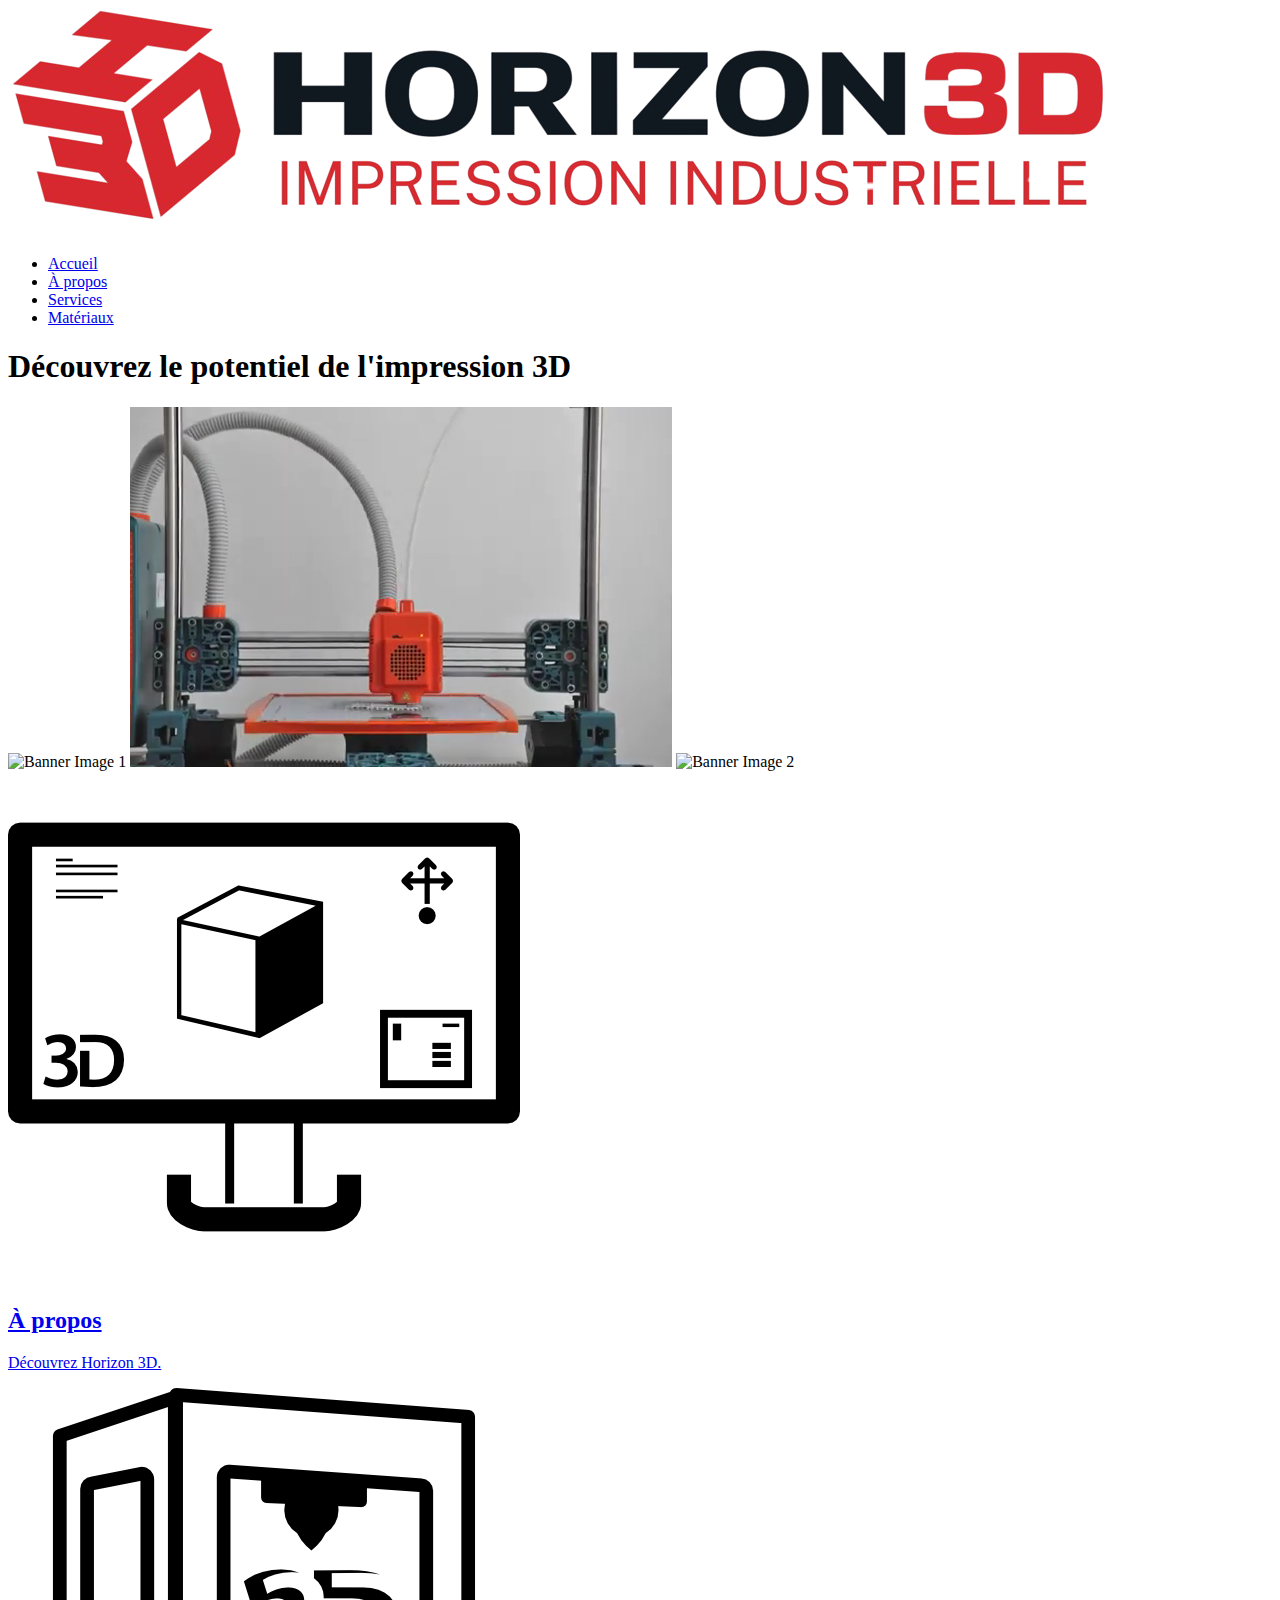
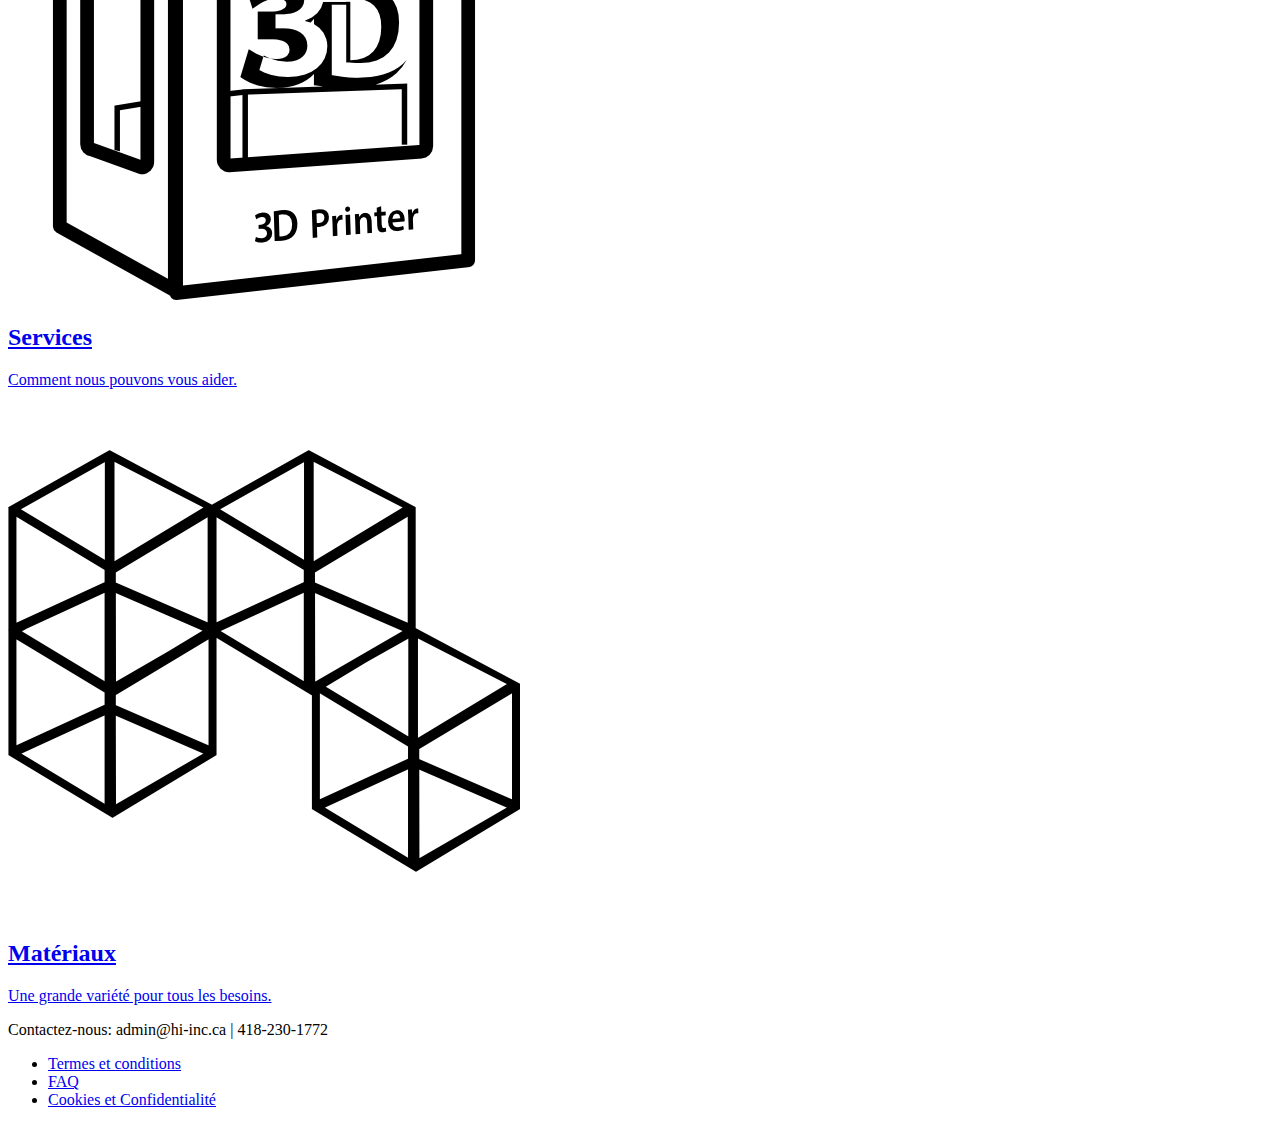
==== index.html @ fd17dc6c "Add files via upload" ====
<!DOCTYPE html>
<html lang="en">
<head>
    <meta charset="UTF-8">
    <meta name="viewport" content="width=device-width, initial-scale=1.0">
    <title>Horizon 3D</title>
    <link rel="stylesheet" href="styles.css">
</head>
<body class="fade-in">

    <header>
        <div class="logo">
            <a href="index.html"><img src="logo.png" alt="Horizon 3D"></a>
        </div>
        <nav>
            <ul>
                <li><a href="index.html">Accueil</a></li>
                <li><a href="about.html">À propos</a></li>
                <li><a href="services.html">Services</a></li>
                <li><a href="materials.html">Matériaux</a></li>
            </ul>
        </nav>
    </header>
    <main>
        <section class="homepage-title">
            <h1>Découvrez le potentiel de l'impression 3D</h1>
        </section>

        <section class="banner-section">
            <div class="banner-image">
                <img src="images/banner1.jpg" alt="Banner Image 1">
                <video src="about.mp4" autoplay loop muted></video>
                <img src="images/banner2.jpeg" alt="Banner Image 2">
            </div>
        </section>

        <div class="sections">
            <a href="about.html" class="sections">
                <div class="sections-content">
                    <img src=about-icon.png alt="About Icon">
                    <h2>À propos</h2>
                    <p>Découvrez Horizon 3D.</p>
                </div>
            </a>
            <a href="services.html" class="sections">
                <div class="sections-content">
                    <img src=services-icon.png alt="Services Icon">
                    <h2>Services</h2>
                    <p>Comment nous pouvons vous aider.</p>
                </div>
            </a>
            <a href="materials.html" class="sections">
                <div class="sections-content">
                    <img src=materials-icon.png alt="Materials Icon">
                    <h2>Matériaux</h2>
                    <p>Une grande variété pour tous les besoins.</p>
                </div>
            </a>
            </div>
    </main>
        <footer>
        <p>Contactez-nous: admin@hi-inc.ca | 418-230-1772</p>
        <nav>
            <ul>
                <li><a href="terms.pdf" target="_blank">Termes et conditions</a></li>
                <li><a href="faq.html">FAQ</a></li>
                <li><a href="faq.html">Cookies et Confidentialité</a></li>
            </ul>
        </nav>
    </footer>      
    <script src="script.js"></script>
</body>
</html>
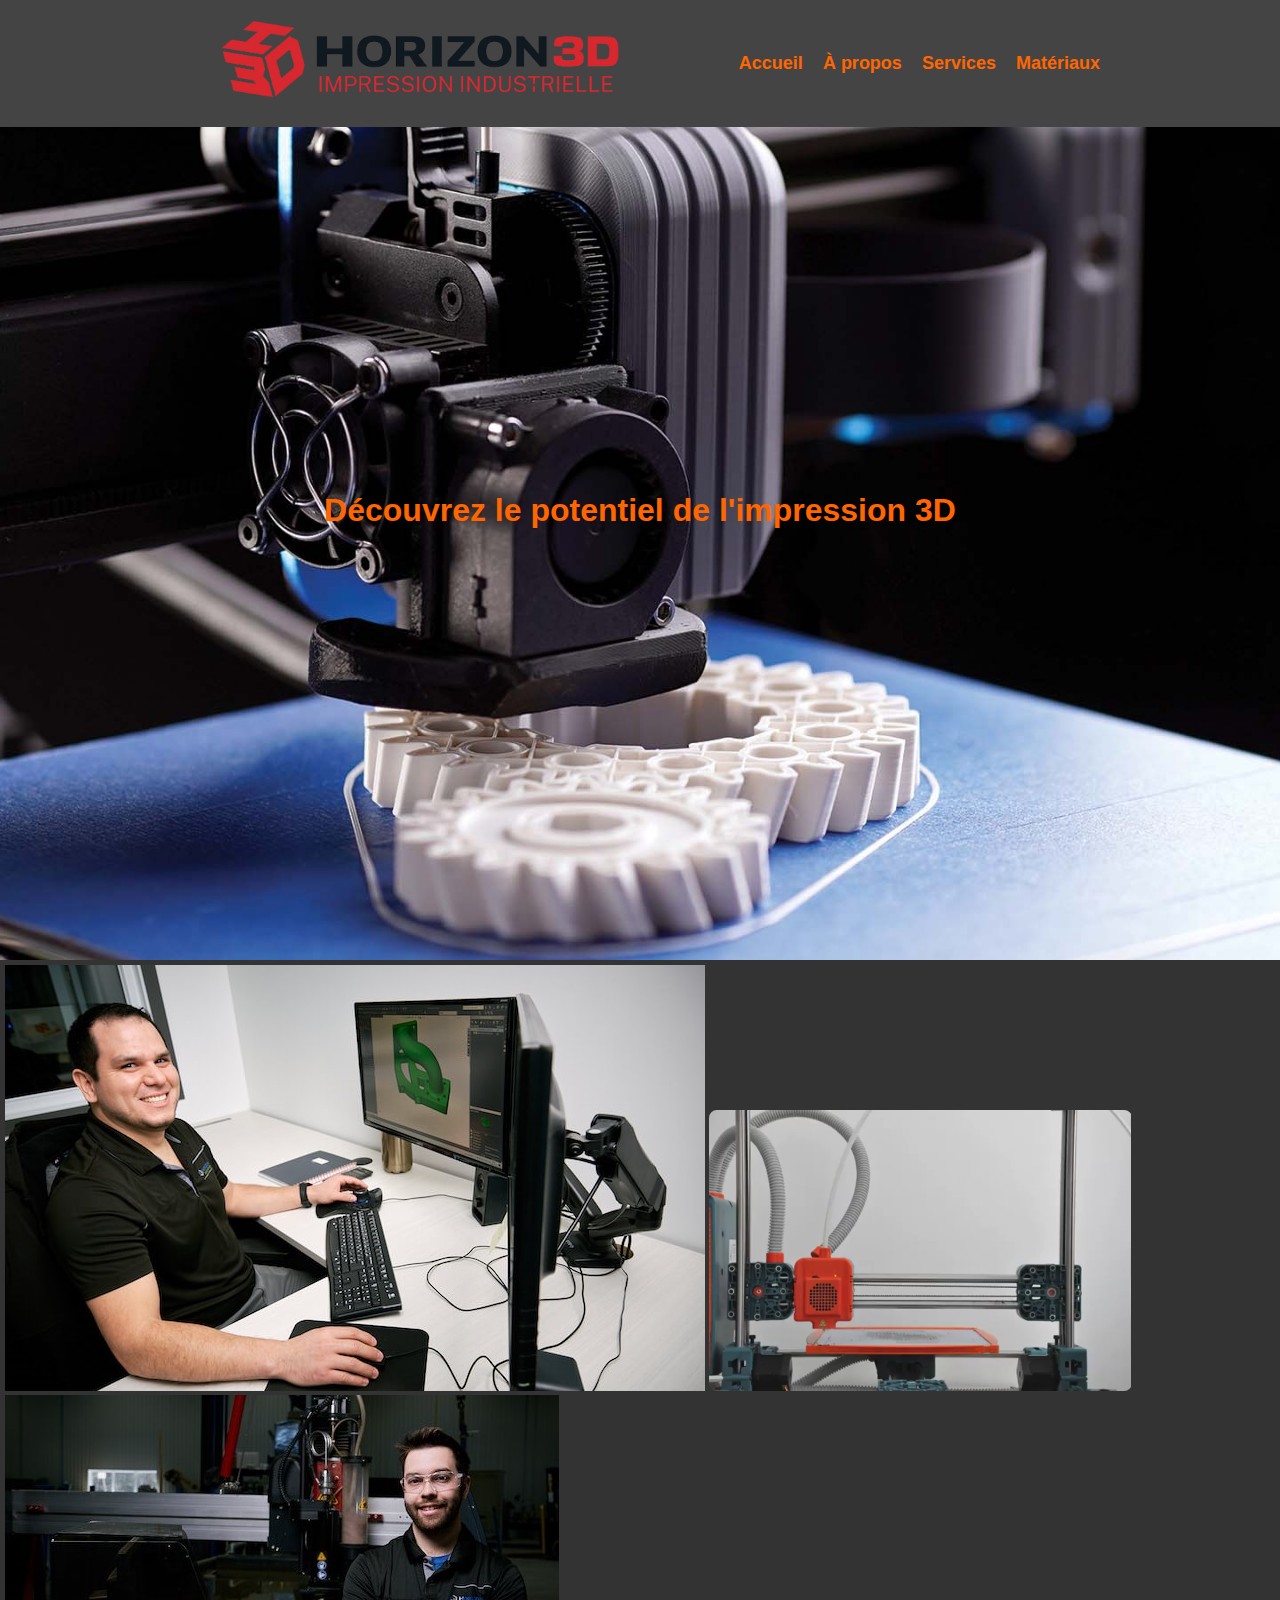
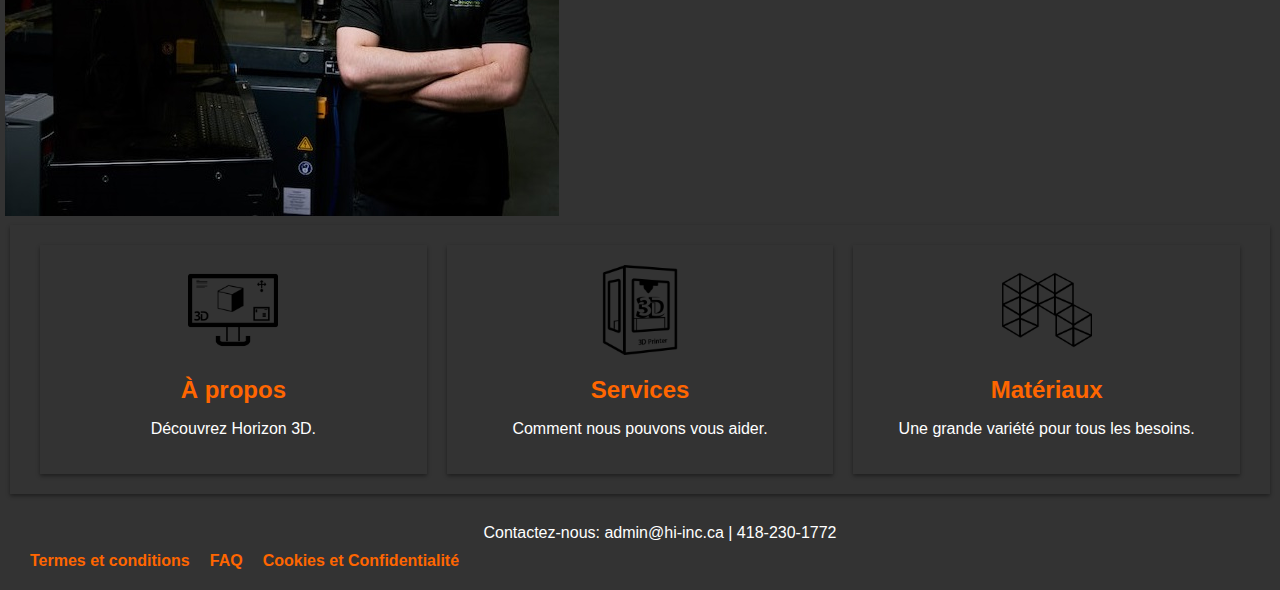
==== commit 56b91a52: "Update index.html" ====
--- a/index.html
+++ b/index.html
@@ -28,9 +28,9 @@
 
         <section class="banner-section">
             <div class="banner-image">
-                <img src="images/banner1.jpg" alt="Banner Image 1">
+                <img src="Images/banner1.jpg" alt="Banner Image 1">
                 <video src="about.mp4" autoplay loop muted></video>
-                <img src="images/banner2.jpeg" alt="Banner Image 2">
+                <img src="Images/banner2.jpeg" alt="Banner Image 2">
             </div>
         </section>
 
--- a/styles.css
+++ b/styles.css
@@ -0,0 +1,594 @@
+body {
+    font-family: Arial, sans-serif;
+    margin: 0;
+    padding: 0;
+    background-color: #333;
+    color: #fff;
+}
+
+header {
+    background-image: url('header-bg.png');
+    background-size: contain ;
+    background-position: center;
+    position: fixed;
+    top: 0;
+    width: 100%;
+    display: flex;
+    justify-content: space-between;
+    align-items: center;
+    background-color: #444;
+    padding: 20px;
+    z-index: 1000;
+    transition: all 0.3s ease;
+}
+header.shrink {
+    padding: 10px;
+}
+
+header .logo img {
+    width: 400px; /* Large size */
+    height: auto;
+    margin-left: 200px;
+    transition: width 0.3s ease;
+    }
+
+header .logo img:hover {
+    box-shadow: 0 2px 2px rgba(0, 0, 0, 0.1)
+}
+
+
+header.shrink .logo img {
+    width: 200px; 
+    margin-left: 200px;
+    height: auto;/* Small size */
+}
+
+header nav ul {
+    list-style: none;
+    display: flex;
+    gap: 20px;
+    margin: 0;
+    margin-right: 200px;
+    font-size: large;
+    padding: 0;
+}
+
+header nav ul li {
+    margin: 0;
+}
+
+header nav ul li a {
+    color: #ff6600; /* Orange color for links */
+    text-decoration: none;
+    font-weight: bold;
+    transition: color 0.3s ease;
+}
+
+header nav ul li a:hover {
+    color: #ff9900; /* Slightly lighter orange on hover */
+}
+
+.logo img {
+    height: 40px;
+    margin-right: 10px;
+}
+
+.logo h1 {
+    display: inline;
+    color: #ff6600;
+}
+
+nav ul {
+    list-style: none;
+    display: flex;
+    margin: 0;
+    padding: 0;
+}
+
+nav ul li {
+    margin: 0 15px;
+}
+
+nav ul li a {
+    color: #fff;
+    text-decoration: none;
+    font-weight: bold;
+}
+
+.main {
+    margin-top: 100px; /* Ensure content is below the fixed header */
+    padding: 20px;
+}
+
+.homepage-title {
+    height: 100vh;
+    background: url('3d-printer.jpg') no-repeat center center/cover;
+    display: flex;
+    justify-content: center;
+    animation: fadeIn 2s ease-in-out;
+    align-items: center;
+    text-align: center;
+    color: #ff6600;
+    padding-top: 60px; /* Space for fixed header */
+}
+
+.homepage-title h2 {
+    font-size: 2.5rem;
+    background-color: rgba(0, 0, 0, 0.5);
+    padding: 20px;
+}
+
+.link {
+    width: 100%;
+    padding: 60px 20px;
+    text-align: center;
+}
+
+.link:nth-child(odd) {
+    background-color: #444;
+}
+
+.link:nth-child(even) {
+    background-color: #555;
+}
+
+.link-content {
+    max-width: 800px;
+    margin: 0 auto;
+}
+
+.link-content img {
+    height: 80px;
+    margin-bottom: 20px;
+}
+
+.link-content h3 a {
+    color: #ff6600;
+    text-decoration: none;
+    font-size: 1.5em;
+}
+
+.link-content p {
+    font-size: 1.1em;
+}
+
+footer {
+    background-image: url('footer-bg.png');
+    background-size: cover;
+    background-position: center;
+    text-align: center;
+    padding: 20px;
+    position: relative;
+    bottom: 0;
+    width: 100%;
+}
+
+footer p {
+    margin: 10px 0;
+}
+
+footer nav ul {
+    list-style: none;
+    padding: 0;
+}
+
+footer nav ul li {
+    display: inline;
+    margin: 0 10px;
+}
+
+footer nav ul li a {
+    color: #ff6600;
+    text-decoration: none;
+}
+footer nav ul li a:hover {
+    color: #ff9900; /* Slightly lighter orange on hover */
+}
+.about-container {
+    display: flex;
+    align-items: center;
+    justify-content: center;
+    min-height: calc(100vh - 90px); /* Make the container take full viewport height */
+    padding-top: 120px;
+    padding-left: 20px;
+    padding-right: 20px;
+    background-color: #444; /* Subtle background color */
+}
+
+.about-text, .about-image {
+    flex: 1;
+    margin: 20px;
+    padding: 20px;
+    background-color: #ffffffa8; /* White background for contrast */
+    border-radius: 8px;
+    box-shadow: 0 2px 4px rgba(0, 0, 0, 0.39); /* Subtle shadow for depth */
+    transition: all 0.3s ease; /* Smooth transition for all properties */
+}
+
+.about-text:hover, .about-image:hover {
+    transform: scale(1.02); /* Scale up slightly on hover */
+    box-shadow: 0 4px 8px rgba(0, 0, 0, 1); /* Increase shadow on hover */
+}
+
+.about-text {
+    display: flex;
+    align-items: center;
+    justify-content: center;
+    text-align: center; /* Center the text horizontally */
+    font-size: 18px; /* Adjust font size */
+    color: #333; /* Dark grey color for readability */
+    opacity: 0; /* Start with opacity 0 */
+    animation: fadeIn 1s ease-in-out forwards; /* Fade in animation */
+}
+
+@keyframes fadeIn {
+    from { opacity: 0; transform: translateY(-20px); }
+    to { opacity: 1; transform: translateY(0); }
+}
+
+.about-text h2 {
+    font-size: 24px; /* Larger font size for heading */
+    margin-bottom: 20px;
+    color: #ff6600; /* Orange color for the heading */
+}
+
+.about-image img {
+    max-width: 100%;
+    border-radius: 8px; /* Rounded corners for the image */
+}
+
+.services-page {
+    padding-top: 60px; /* Space for fixed header */
+}
+
+.service-section {
+    display: flex;
+    align-items: center;
+    justify-content: left;
+    padding: 20px;
+    border-bottom: 1px solid #ccc;
+    transition: background-color 0.3s ease, transform 0.3s ease, box-shadow 0.3s ease;
+    cursor: pointer;
+    position: relative; /* Add relative positioning for hover text */
+}
+
+.service-section:hover {
+    background-color: #333; /* Light grey background on hover */
+    transform: scale(1.02); /* Scale up effect */
+    box-shadow: 0 4px 8px rgba(0, 0, 0, 0.2); /* Box shadow effect */
+}
+
+.service-info {
+    position: absolute; /* Position hover text absolutely */
+    right: 20px; /* Adjust position as needed */
+    top: 50%; /* Center vertically */
+    transform: translateY(-50%); /* Center vertically */
+    display: none; /* Initially hide the info text */
+    padding: 20px;
+    font-size: large;
+    background-color: rgba(114, 114, 114, 0.7); /* Dark background for hover text */
+    border-radius: 8px; /* Rounded corners */
+    opacity: 0; /* Start hidden */
+    transition: opacity 2s ease-in-out; /* Smooth fade-in effect */
+}
+
+.service-section:hover .service-info {
+    display: block; /* Display info text on hover */
+    opacity: 1 ; /* Fade in */
+}
+
+.service-info p {
+    margin: 0;
+    color: #ff6600; /* Orange color for hover text */
+}
+
+.service-image {
+    width: 200px; /* Adjust the size as needed */
+    height: auto;
+    margin-right: 20px;
+    margin-left: 50px; /* Offset by 50px */
+}
+
+.service-content h2 {
+    color: #ff6600; /* Orange color for section titles */
+}
+
+.materials {
+    display: grid;
+    grid-template-columns: repeat(3, 1fr);
+    gap: 20px;
+    padding: 200px 20px 20px; /* Padding to account for fixed header */
+    box-sizing: border-box;
+}
+
+.material-box {
+    background-color: #444; /* Slightly lighter grey for boxes */
+    padding: 20px;
+    border-radius: 10px;
+    margin-bottom: 70px;
+    transition: transform 0.3s ease, box-shadow 0.3s ease, background-color 0.3s ease;
+    position: relative;
+}
+
+.material-box:hover {
+    transform: scale(1.05);
+    box-shadow: 0 4px 8px rgba(0, 0, 0, 0.5);
+    background-color: #555; /* Highlight color */
+}
+
+.material-box h3 {
+    color: #ff6600;
+    margin: 0;
+    font-size: 1.5em;
+}
+
+.material-box .short-desc {
+    margin: 10px 0;
+}
+
+.material-box .long-desc {
+    display: none;
+    font-size: 0.7em;
+    font-style: italic;
+}
+
+.material-box:hover .long-desc {
+    display: block;
+    animation: fadeIn 0.5s ease-in-out;
+}
+
+@keyframes fadeIn {
+    from {
+        opacity: 0;
+    }
+    to {
+        opacity: 1;
+    }
+}
+.disclaimer {
+    font-size: small;
+    padding : 20px;
+    text-align: left;
+    color: #ff9900;
+}
+.faq a {
+    color: #ff6600;
+    font-style: oblique;
+    font: bold;
+}
+.faq h1 {
+    color: #ff6600;
+    font-size: larger;
+}
+.faq-cookies {
+    display: flex;
+    justify-content: space-around;
+    padding: 60px 20px;
+    margin-top: 80px;
+}
+
+.faq, .cookies {
+    width: 45%;
+    padding: 20px;
+    background-color: #444;
+    text-indent: 20px;
+    border-radius: 8px;
+    color: #fff;
+}
+
+.faq h2, .cookies h2 {
+    color: #ff6600;
+}
+@keyframes fadeIn {
+    from { opacity: 0; }
+    to { opacity: 1; }
+}
+.sections-content:hover {
+    transform: scale(1.1);
+    transition: transform 0.3s ease-in-out;
+}
+html {
+    scroll-behavior: smooth;
+}
+.sections-container {
+    display: flex;
+    justify-content: space-around;
+    padding: 40px 0;
+}
+.sections {
+    flex: 1;
+    display: flex;
+    justify-content: center;
+    flex-direction: row;
+    align-items: center;
+    margin: 0 10px; /* Space between sections */
+    padding: 20px;
+    box-shadow: 0 2px 4px rgba(0, 0, 0, 0.404); /* Add subtle shadow for depth */
+}
+
+.sections-content {
+    text-align: center;
+    
+}
+.sections a {
+    color: #ffffff; /* Ensure text color is white */
+    text-decoration: none; /* Remove underline */
+    display: block; /* Make the link fill the section */
+}
+.sections-content img {
+    width: 90px; /* Icon size */
+    height: 90px; /* Icon size */
+    margin-bottom: 7px; /* Space below icon */
+}
+
+.sections h2 {
+    margin: 10px 0;
+    color: #ff6600; /* Change text color to orange */
+}
+/* Modal Styles */
+.modal {
+    display: none;
+    position: fixed;
+    z-index: 1001;
+    padding-top: 60px;
+    left: 0;
+    top: 0;
+    width: 100%;
+    height: 100%;
+    overflow: auto;
+    background-color: rgba(0,0,0,0.9);
+}
+
+.modal-content {
+    margin: auto;
+    display: block;
+    width: 80%;
+    max-width: 700px;
+}
+
+.close {
+    position: absolute;
+    top: 15px;
+    right: 35px;
+    color: #fff;
+    font-size: 40px;
+    font-weight: bold;
+    transition: 0.3s;
+}
+
+.close:hover,
+.close:focus {
+    color: #bbb;
+    text-decoration: none;
+    cursor: pointer;
+}
+
+#caption {
+    margin: auto;
+    display: block;
+    width: 80%;
+    max-width: 700px;
+    text-align: center;
+    color: #ccc;
+    padding: 10px 0;
+}
+.fade-out {
+    animation: fadeOut 0.2s ease-in-out;
+}
+
+@keyframes fadeOut {
+    from {
+        opacity: 1;
+    }
+    to {
+        opacity: 0;
+    }
+}
+.fade-in {
+    animation: fadeIn 0.5s ease-in-out;
+}
+
+@keyframes fadeIn {
+    from {
+        opacity: 0;
+    }
+    to {
+        opacity: 1;
+    }
+}
+
+/* Banner Section */
+.banner-section {
+    display: block;
+    justify-content: space-between;
+    align-items: center; /* This centers the images vertically */
+    padding: 5px;
+    width: 100%;
+}
+    
+    .banner-image img {
+        height: max-content;
+        object-fit: cover;
+}
+
+/* About Section */
+.about-section {
+    display: flex;
+    align-items: center;
+}
+
+.about-video {
+    flex: 1;
+}
+
+.banner-image video {
+    width: 33%;
+    border-radius: 8px;
+    object-fit: cover
+    height 300px
+}
+
+.about-text {
+    flex: 1;
+    padding: 20px;
+    text-align: center;
+}
+
+.about-text h2 {
+    color: #ff6600;
+}
+
+.about-text p {
+    margin: 10px 0;
+}
+
+.about-text a {
+    color: #ff6600;
+    text-decoration: none;
+    font-weight: bold;
+}
+
+.about-text a:hover {
+    text-decoration: underline;
+}
+
+/* Services Section */
+.services-section {
+    display: flex;
+    align-items: center;
+    padding: 50px 20px;
+}
+
+.services-text {
+    flex: 1;
+    padding: 20px;
+}
+
+.services-text h2 {
+    color: #ff6600;
+}
+
+.services-text p {
+    margin: 10px 0;
+}
+
+.services-text a {
+    color: #ff6600;
+    text-decoration: none;
+    font-weight: bold;
+}
+
+.services-text a:hover {
+    text-decoration: underline;
+}
+
+.services-image {
+    flex: 1;
+}
+
+.services-image img {
+    width: 100%;
+    height: auto;
+    display: block;
+    border-radius: 8px;
+}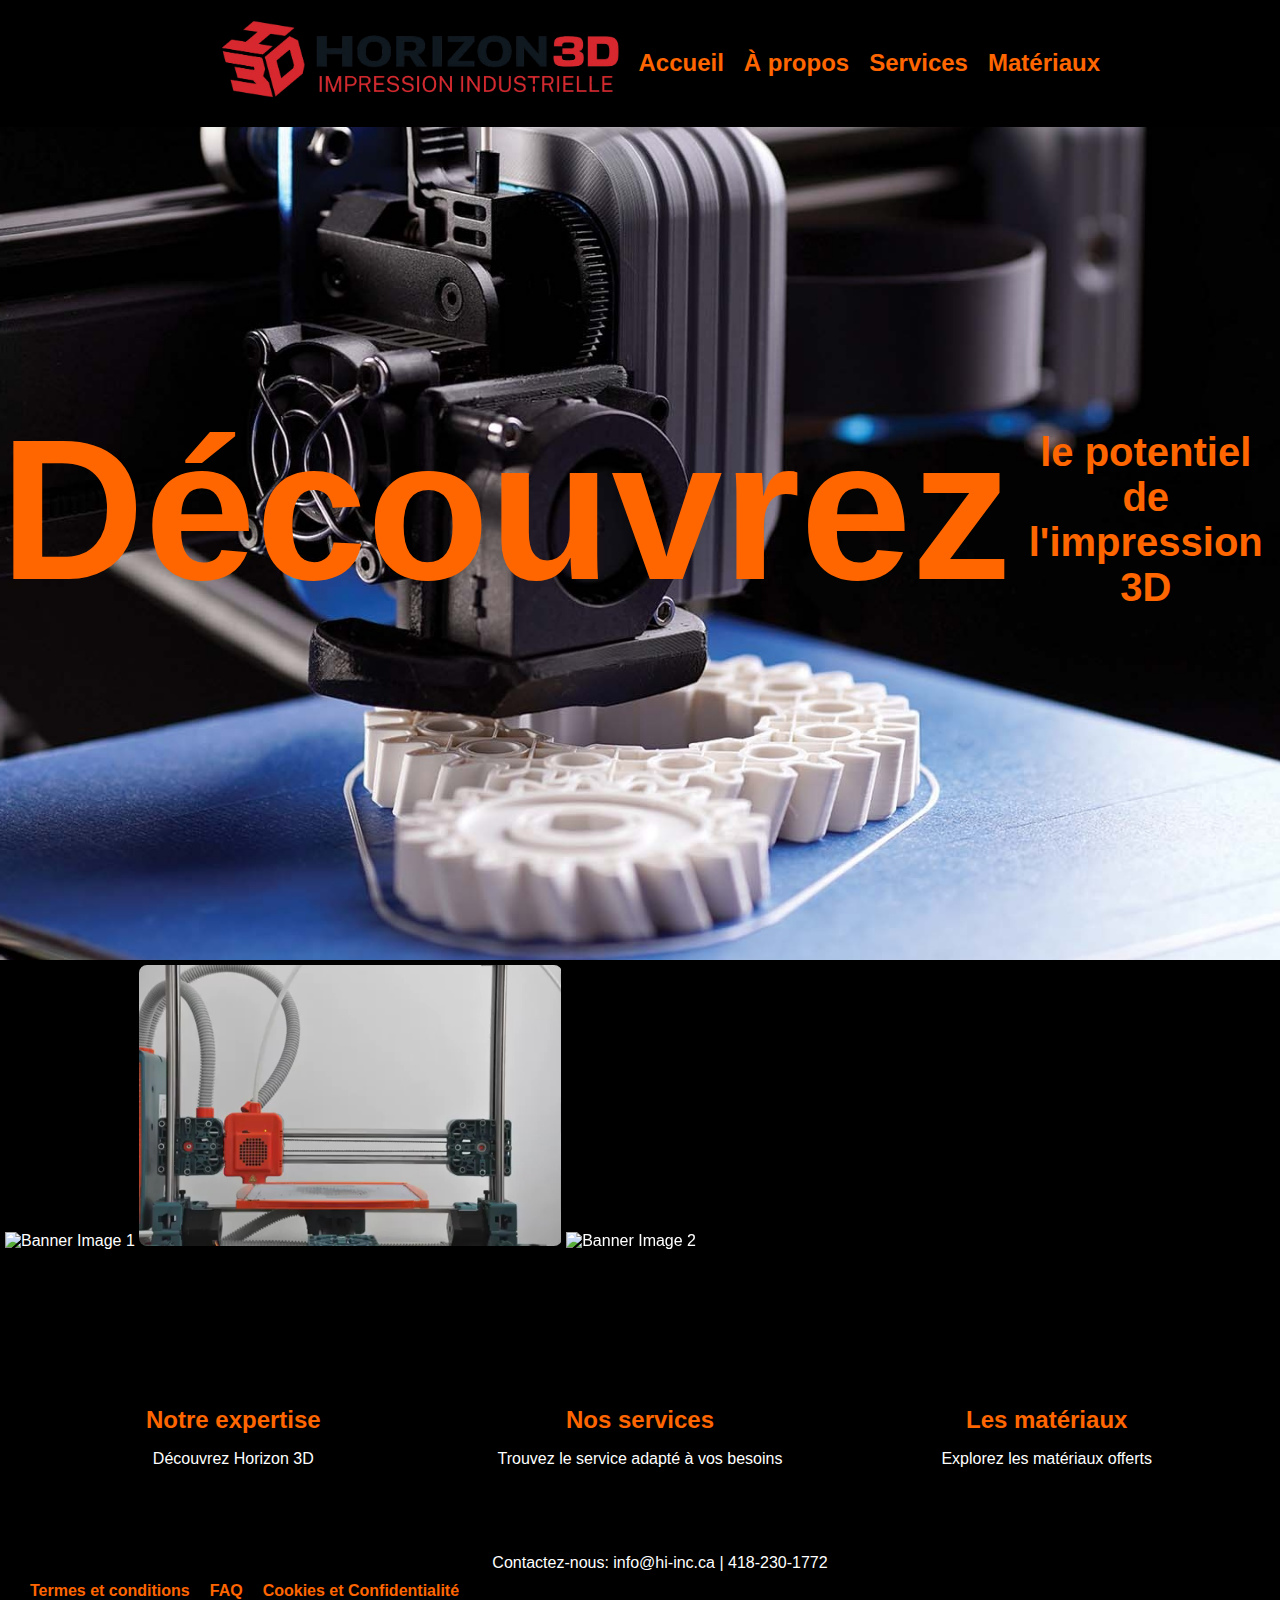
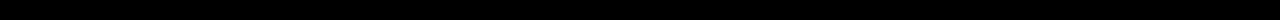
==== commit 945fe112: "21-10-2024" ====
--- a/index.html
+++ b/index.html
@@ -23,14 +23,15 @@
     </header>
     <main>
         <section class="homepage-title">
-            <h1>Découvrez le potentiel de l'impression 3D</h1>
+            <p><h1>Découvrez </h1>
+            <h2>le potentiel de l'impression 3D</h2></p>
         </section>
 
         <section class="banner-section">
             <div class="banner-image">
-                <img src="Images/banner1.jpg" alt="Banner Image 1">
+                <img src="images/banner1.jpg" alt="Banner Image 1">
                 <video src="about.mp4" autoplay loop muted></video>
-                <img src="Images/banner2.jpeg" alt="Banner Image 2">
+                <img src="images/banner2.jpeg" alt="Banner Image 2">
             </div>
         </section>
 
@@ -38,28 +39,28 @@
             <a href="about.html" class="sections">
                 <div class="sections-content">
                     <img src=about-icon.png alt="About Icon">
-                    <h2>À propos</h2>
-                    <p>Découvrez Horizon 3D.</p>
+                    <h2>Notre expertise</h2>
+                    <p>Découvrez Horizon 3D</p>
                 </div>
             </a>
             <a href="services.html" class="sections">
                 <div class="sections-content">
                     <img src=services-icon.png alt="Services Icon">
-                    <h2>Services</h2>
-                    <p>Comment nous pouvons vous aider.</p>
+                    <h2>Nos services</h2>
+                    <p>Trouvez le service adapté à vos besoins</p>
                 </div>
             </a>
             <a href="materials.html" class="sections">
                 <div class="sections-content">
                     <img src=materials-icon.png alt="Materials Icon">
-                    <h2>Matériaux</h2>
-                    <p>Une grande variété pour tous les besoins.</p>
+                    <h2>Les matériaux</h2>
+                    <p>Explorez les matériaux offerts</p>
                 </div>
             </a>
             </div>
     </main>
         <footer>
-        <p>Contactez-nous: admin@hi-inc.ca | 418-230-1772</p>
+        <p>Contactez-nous: info@hi-inc.ca | 418-230-1772</p>
         <nav>
             <ul>
                 <li><a href="terms.pdf" target="_blank">Termes et conditions</a></li>
--- a/styles.css
+++ b/styles.css
@@ -2,7 +2,7 @@
     font-family: Arial, sans-serif;
     margin: 0;
     padding: 0;
-    background-color: #333;
+    background-color: #000000;
     color: #fff;
 }
 
@@ -16,7 +16,7 @@
     display: flex;
     justify-content: space-between;
     align-items: center;
-    background-color: #444;
+    background-color: #000000;
     padding: 20px;
     z-index: 1000;
     transition: all 0.3s ease;
@@ -49,8 +49,9 @@
     gap: 20px;
     margin: 0;
     margin-right: 200px;
-    font-size: large;
+    font-size: x-large;
     padding: 0;
+    transition: all 0.3s ease;
 }
 
 header nav ul li {
@@ -63,7 +64,11 @@
     font-weight: bold;
     transition: color 0.3s ease;
 }
-
+header nav ul.shrink {
+    margin-right: 200px;
+    font-size: small;
+    
+}
 header nav ul li a:hover {
     color: #ff9900; /* Slightly lighter orange on hover */
 }
@@ -107,6 +112,7 @@
     justify-content: center;
     animation: fadeIn 2s ease-in-out;
     align-items: center;
+    font-size: 100px;
     text-align: center;
     color: #ff6600;
     padding-top: 60px; /* Space for fixed header */
@@ -114,10 +120,11 @@
 
 .homepage-title h2 {
     font-size: 2.5rem;
-    background-color: rgba(0, 0, 0, 0.5);
-    padding: 20px;
-}
-
+    padding: 20px 0px 0px;
+}
+.homepage-title h2 {
+    align-items: center;
+}
 .link {
     width: 100%;
     padding: 60px 20px;
@@ -192,14 +199,14 @@
     padding-top: 120px;
     padding-left: 20px;
     padding-right: 20px;
-    background-color: #444; /* Subtle background color */
+    background-color: #000000; /* Subtle background color */
 }
 
 .about-text, .about-image {
     flex: 1;
     margin: 20px;
     padding: 20px;
-    background-color: #ffffffa8; /* White background for contrast */
+    
     border-radius: 8px;
     box-shadow: 0 2px 4px rgba(0, 0, 0, 0.39); /* Subtle shadow for depth */
     transition: all 0.3s ease; /* Smooth transition for all properties */
@@ -216,7 +223,7 @@
     justify-content: center;
     text-align: center; /* Center the text horizontally */
     font-size: 18px; /* Adjust font size */
-    color: #333; /* Dark grey color for readability */
+    color: #ffffff; /* Dark grey color for readability */
     opacity: 0; /* Start with opacity 0 */
     animation: fadeIn 1s ease-in-out forwards; /* Fade in animation */
 }
@@ -239,6 +246,7 @@
 
 .services-page {
     padding-top: 60px; /* Space for fixed header */
+    background-color: #000000;
 }
 
 .service-section {
@@ -246,6 +254,7 @@
     align-items: center;
     justify-content: left;
     padding: 20px;
+    background-color: #000000;
     border-bottom: 1px solid #ccc;
     transition: background-color 0.3s ease, transform 0.3s ease, box-shadow 0.3s ease;
     cursor: pointer;
@@ -253,7 +262,7 @@
 }
 
 .service-section:hover {
-    background-color: #333; /* Light grey background on hover */
+    background-color: #111111; /* Light grey background on hover */
     transform: scale(1.02); /* Scale up effect */
     box-shadow: 0 4px 8px rgba(0, 0, 0, 0.2); /* Box shadow effect */
 }
@@ -266,7 +275,7 @@
     display: none; /* Initially hide the info text */
     padding: 20px;
     font-size: large;
-    background-color: rgba(114, 114, 114, 0.7); /* Dark background for hover text */
+    background-color: rgba(114, 114, 114, 0); /* Dark background for hover text */
     border-radius: 8px; /* Rounded corners */
     opacity: 0; /* Start hidden */
     transition: opacity 2s ease-in-out; /* Smooth fade-in effect */
@@ -294,6 +303,7 @@
 }
 
 .materials {
+    background-color: #000000;
     display: grid;
     grid-template-columns: repeat(3, 1fr);
     gap: 20px;
@@ -336,6 +346,7 @@
     display: block;
     animation: fadeIn 0.5s ease-in-out;
 }
+
 
 @keyframes fadeIn {
     from {
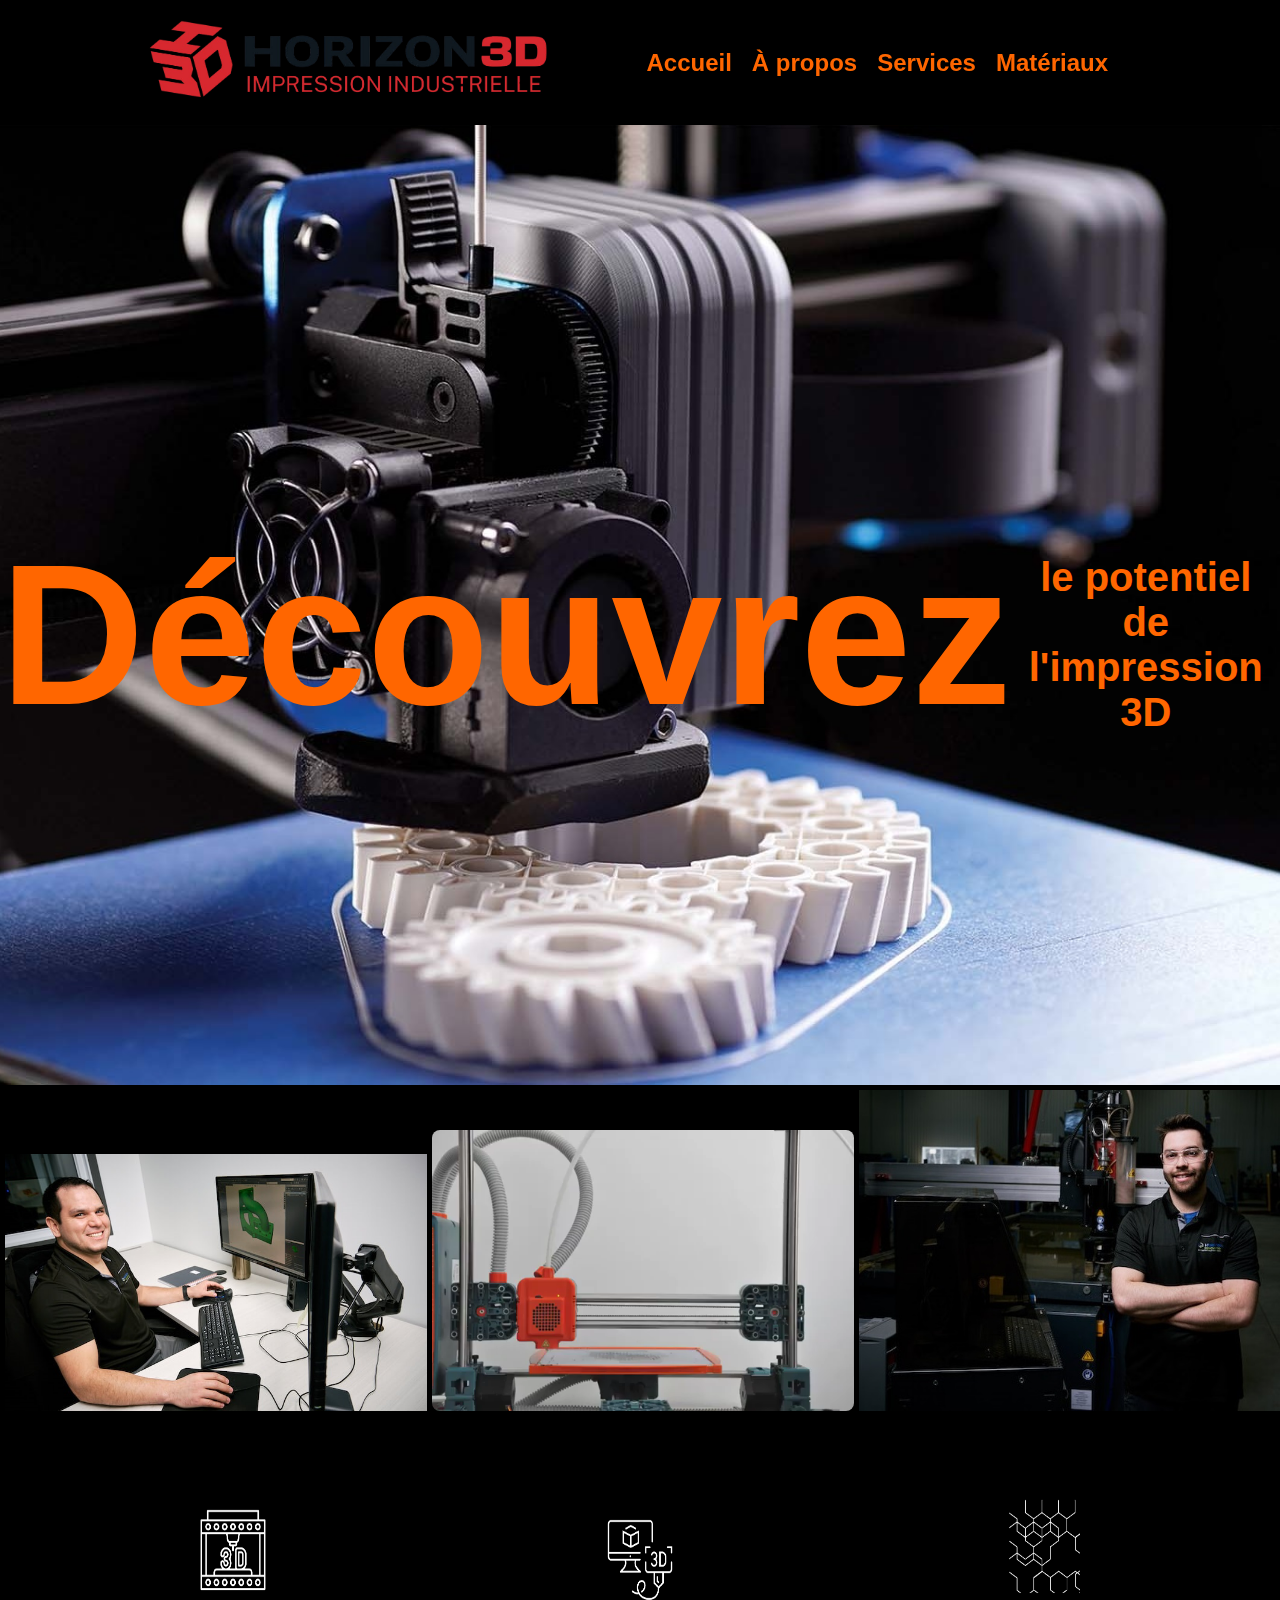
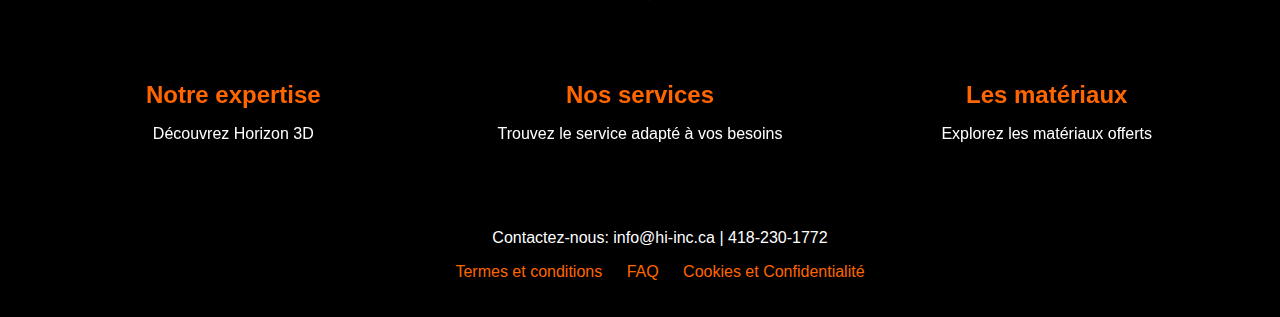
==== commit 13bb229c: "23-10-2024" ====
--- a/index.html
+++ b/index.html
@@ -12,15 +12,21 @@
         <div class="logo">
             <a href="index.html"><img src="logo.png" alt="Horizon 3D"></a>
         </div>
-        <nav>
-            <ul>
-                <li><a href="index.html">Accueil</a></li>
-                <li><a href="about.html">À propos</a></li>
-                <li><a href="services.html">Services</a></li>
-                <li><a href="materials.html">Matériaux</a></li>
-            </ul>
-        </nav>
+        <div class="navbar" id="navbar">
+            <nav>
+                <ul>
+                    <li><a href="index.html">Accueil</a></li>
+                     <li><a href="about.html">À propos</a></li>
+                     <li><a href="services.html">Services</a></li>
+                     <li><a href="materials.html">Matériaux</a></li>
+                  </ul>
+              </nav>
+          </div>  
+        <a href="javascript:void(0);" class="icon" id="menu-icon" onclick="toggleMenu()">
+            &#9776;
+          </a>
     </header>
+
     <main>
         <section class="homepage-title">
             <p><h1>Découvrez </h1>
@@ -59,6 +65,9 @@
             </a>
             </div>
     </main>
+    <div id="mobile-overlay">
+        <p>Mobile page under construction</p>
+    </div>
         <footer>
         <p>Contactez-nous: info@hi-inc.ca | 418-230-1772</p>
         <nav>
@@ -70,5 +79,6 @@
         </nav>
     </footer>      
     <script src="script.js"></script>
+    
 </body>
 </html>
--- a/styles.css
+++ b/styles.css
@@ -1,8 +1,9 @@
 body {
-    font-family: Arial, sans-serif;
+    font-family: Georgia, sans-serif;
     margin: 0;
     padding: 0;
     background-color: #000000;
+    background-image: url('bg-image.jpg');
     color: #fff;
 }
 
@@ -12,11 +13,10 @@
     background-position: center;
     position: fixed;
     top: 0;
+    display: flex;
     width: 100%;
-    display: flex;
     justify-content: space-between;
     align-items: center;
-    background-color: #000000;
     padding: 20px;
     z-index: 1000;
     transition: all 0.3s ease;
@@ -28,27 +28,26 @@
 header .logo img {
     width: 400px; /* Large size */
     height: auto;
-    margin-left: 200px;
+    margin-left: 8em;
     transition: width 0.3s ease;
     }
 
 header .logo img:hover {
-    box-shadow: 0 2px 2px rgba(0, 0, 0, 0.1)
-}
-
+    box-shadow: 0 2px 2px rgba(78, 78, 78, 0.1)
+}
 
 header.shrink .logo img {
     width: 200px; 
-    margin-left: 200px;
+    margin-left: 8em;
     height: auto;/* Small size */
 }
 
 header nav ul {
-    list-style: none;
     display: flex;
     gap: 20px;
     margin: 0;
-    margin-right: 200px;
+    margin-right: 8em;
+    list-style-type: none;
     font-size: x-large;
     padding: 0;
     transition: all 0.3s ease;
@@ -65,9 +64,8 @@
     transition: color 0.3s ease;
 }
 header nav ul.shrink {
-    margin-right: 200px;
+    margin-right: 8em;
     font-size: small;
-    
 }
 header nav ul li a:hover {
     color: #ff9900; /* Slightly lighter orange on hover */
@@ -75,7 +73,7 @@
 
 .logo img {
     height: 40px;
-    margin-right: 10px;
+    margin-right: 15%;
 }
 
 .logo h1 {
@@ -83,22 +81,68 @@
     color: #ff6600;
 }
 
-nav ul {
+/* Initially hide the navbar links when screen is small */
+.navbar {
+    display: flex; /* or use block, based on your design */
+    flex-direction: column; /* Change this to column for mobile if necessary */
+    justify-content: flex-end;
+    align-items: center;
+    width: auto; /* No need to adjust width for large screens */
     list-style: none;
-    display: flex;
-    margin: 0;
-    padding: 0;
-}
-
-nav ul li {
-    margin: 0 15px;
-}
-
-nav ul li a {
-    color: #fff;
-    text-decoration: none;
-    font-weight: bold;
-}
+    font-size: x-large;
+    color: #ff6600;
+  }
+   
+  .icon {
+    display: none; /* Hide the burger icon on larger screens */
+  }
+  
+  /* Media query for smaller screens */
+  @media screen and (max-width: 1200px) {
+    .navbar {
+      display: none; /* Hide the navbar initially */
+      flex-direction: column; /* Stack the links vertically */
+      align-items: flex-end;
+      width: 100%; /* Full-width navbar for mobile */
+    }
+  @media screen and (max-width: 600px) {
+    .logo {
+        display: none;
+    }
+}
+
+    .navbar.active {
+      display: flex;
+      flex-direction: column; /* Show the navbar when the 'active' class is toggled */
+    }
+  
+    /* Display the hamburger icon */
+    .icon {
+      display: block;
+      position: absolute;
+      right: 1px;
+      top: 35px;
+      font-size: 30px;
+      margin-right: 2em;
+      color: #ff6600;
+      cursor: pointer;
+    }
+  
+    /* Ensure the links in the navbar look good on mobile */
+    .navbar a {
+      display: flex;
+      font-size: small;
+      text-align: left; /* Center or left-align depending on your design */
+      color: #ff6600; /* Adjust text color for readability */
+      padding: 10px 0; /
+    }
+  
+    .navbar a:hover {
+    display: flex;
+    color: #ff9900;
+    }
+  }
+  
 
 .main {
     margin-top: 100px; /* Ensure content is below the fixed header */
@@ -108,6 +152,7 @@
 .homepage-title {
     height: 100vh;
     background: url('3d-printer.jpg') no-repeat center center/cover;
+    margin-top: 125px;
     display: flex;
     justify-content: center;
     animation: fadeIn 2s ease-in-out;
@@ -199,7 +244,6 @@
     padding-top: 120px;
     padding-left: 20px;
     padding-right: 20px;
-    background-color: #000000; /* Subtle background color */
 }
 
 .about-text, .about-image {
@@ -246,7 +290,7 @@
 
 .services-page {
     padding-top: 60px; /* Space for fixed header */
-    background-color: #000000;
+    background-color: #000000cb;
 }
 
 .service-section {
@@ -254,7 +298,7 @@
     align-items: center;
     justify-content: left;
     padding: 20px;
-    background-color: #000000;
+    background-color: #000000cb;
     border-bottom: 1px solid #ccc;
     transition: background-color 0.3s ease, transform 0.3s ease, box-shadow 0.3s ease;
     cursor: pointer;
@@ -303,7 +347,6 @@
 }
 
 .materials {
-    background-color: #000000;
     display: grid;
     grid-template-columns: repeat(3, 1fr);
     gap: 20px;
@@ -312,10 +355,10 @@
 }
 
 .material-box {
-    background-color: #444; /* Slightly lighter grey for boxes */
+    background-color: #444444cb; /* Slightly lighter grey for boxes */
     padding: 20px;
     border-radius: 10px;
-    margin-bottom: 70px;
+    margin-bottom: 50px;
     transition: transform 0.3s ease, box-shadow 0.3s ease, background-color 0.3s ease;
     position: relative;
 }
@@ -414,7 +457,6 @@
     align-items: center;
     margin: 0 10px; /* Space between sections */
     padding: 20px;
-    box-shadow: 0 2px 4px rgba(0, 0, 0, 0.404); /* Add subtle shadow for depth */
 }
 
 .sections-content {
@@ -427,8 +469,8 @@
     display: block; /* Make the link fill the section */
 }
 .sections-content img {
-    width: 90px; /* Icon size */
-    height: 90px; /* Icon size */
+    width: 200px; /* Icon size */
+    height: 200px; /* Icon size */
     margin-bottom: 7px; /* Space below icon */
 }
 
@@ -511,7 +553,7 @@
 /* Banner Section */
 .banner-section {
     display: block;
-    justify-content: space-between;
+    justify-content: center;
     align-items: center; /* This centers the images vertically */
     padding: 5px;
     width: 100%;
@@ -520,6 +562,7 @@
     .banner-image img {
         height: max-content;
         object-fit: cover;
+        width: 33%;
 }
 
 /* About Section */
@@ -535,8 +578,8 @@
 .banner-image video {
     width: 33%;
     border-radius: 8px;
-    object-fit: cover
-    height 300px
+    object-fit: cover;
+    height: max-content;
 }
 
 .about-text {
@@ -602,4 +645,24 @@
     height: auto;
     display: block;
     border-radius: 8px;
-}+}
+
+#mobile-overlay {
+    position: fixed;
+    top: 0;
+    left: 0;
+    width: 100%;
+    height: 100%;
+    background-color: white;
+    color: black;
+    display: none; /* Hidden by default */
+    align-items: center;
+    justify-content: center;
+    text-align: center;
+    z-index: 9999; /* Ensure it stays above all other elements */
+}
+
+#mobile-overlay p {
+    font-size: 2em;
+    font-weight: bold;
+}
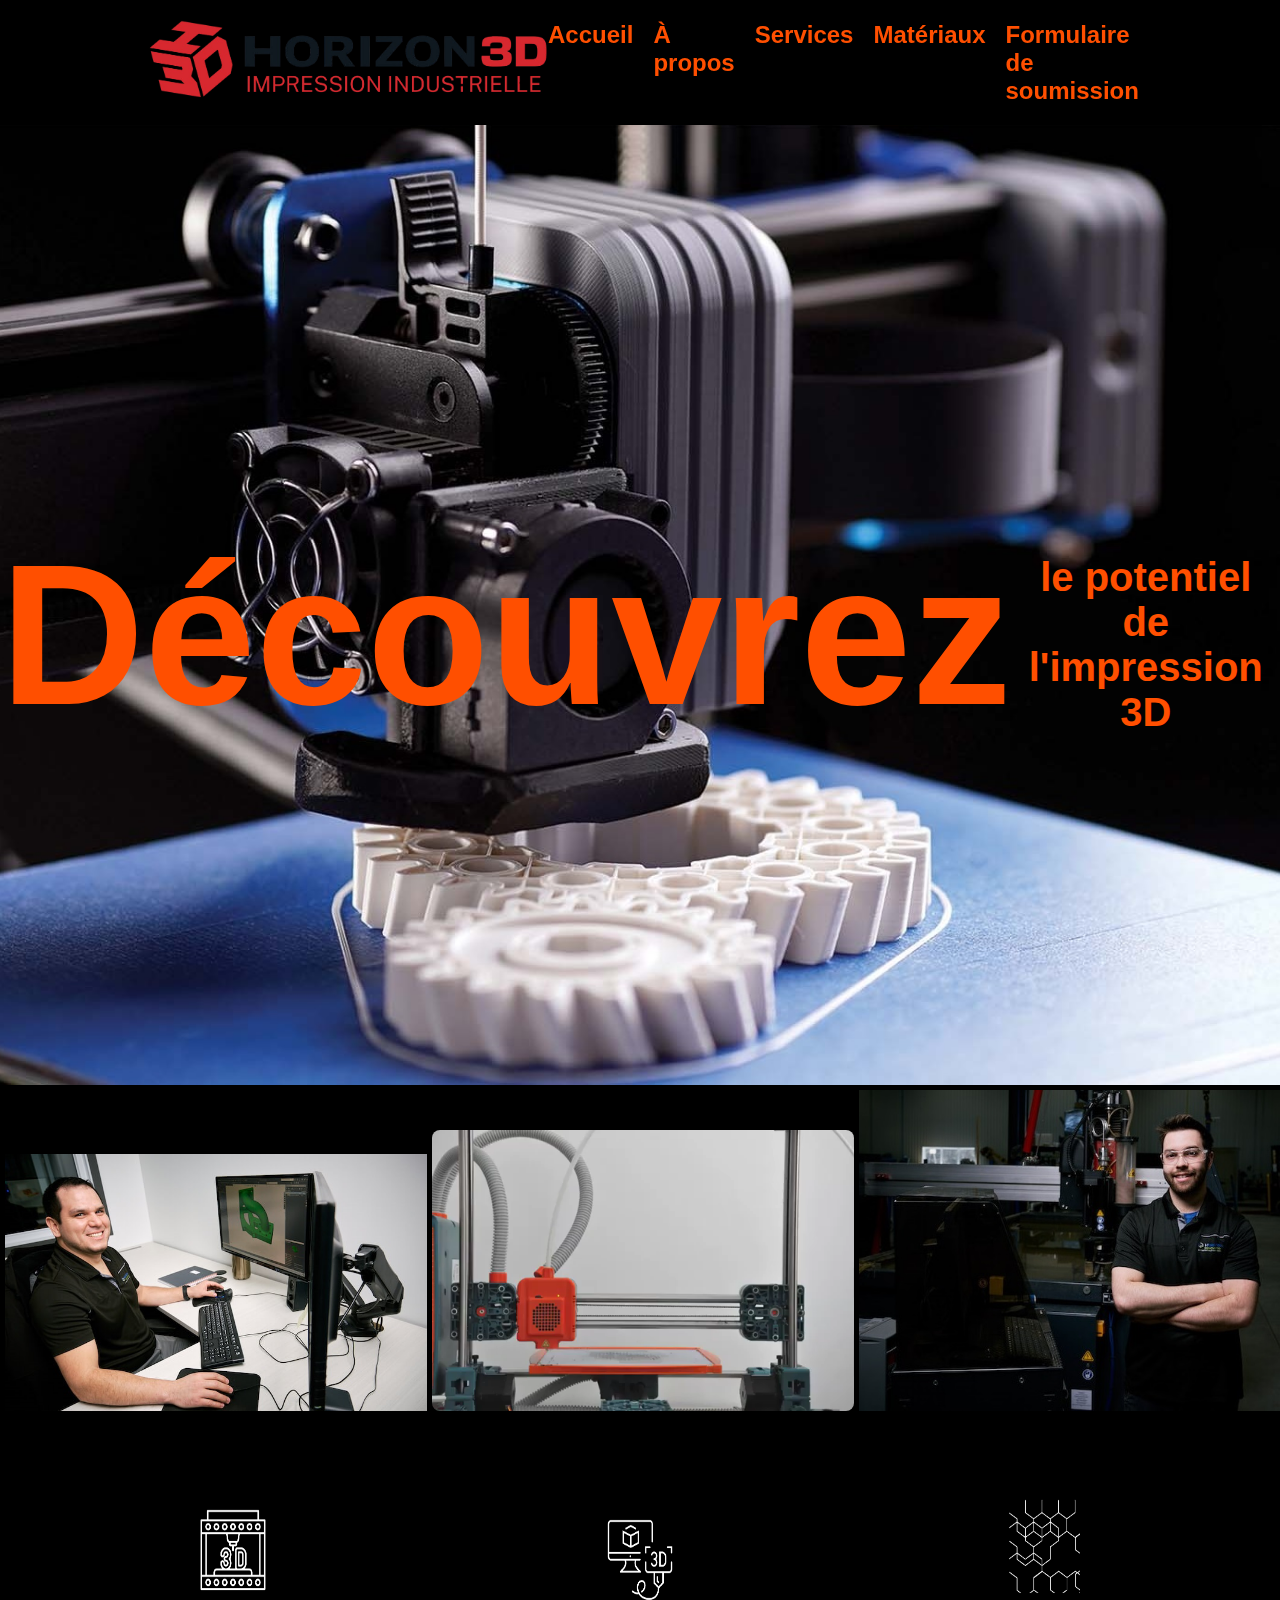
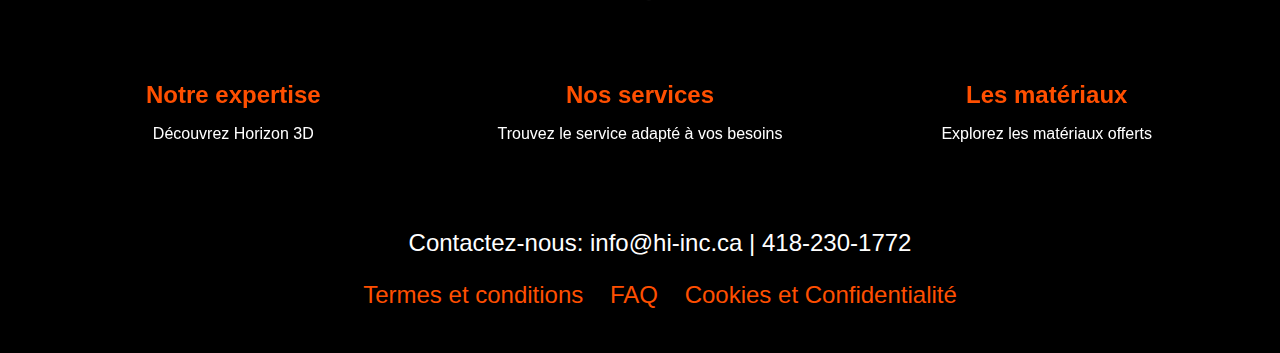
==== commit df05b11c: "24-10-2024" ====
--- a/index.html
+++ b/index.html
@@ -19,6 +19,7 @@
                      <li><a href="about.html">À propos</a></li>
                      <li><a href="services.html">Services</a></li>
                      <li><a href="materials.html">Matériaux</a></li>
+                     <li><a href="fiche.xlsm" target="_blank">Formulaire de soumission</a></li>
                   </ul>
               </nav>
           </div>  
--- a/styles.css
+++ b/styles.css
@@ -23,6 +23,7 @@
 }
 header.shrink {
     padding: 10px;
+    background-color: #0000009f;
 }
 
 header .logo img {
@@ -58,7 +59,7 @@
 }
 
 header nav ul li a {
-    color: #ff6600; /* Orange color for links */
+    color: #ff4f00; /* Orange color for links */
     text-decoration: none;
     font-weight: bold;
     transition: color 0.3s ease;
@@ -78,7 +79,7 @@
 
 .logo h1 {
     display: inline;
-    color: #ff6600;
+    color: #ff4f00;
 }
 
 /* Initially hide the navbar links when screen is small */
@@ -90,7 +91,7 @@
     width: auto; /* No need to adjust width for large screens */
     list-style: none;
     font-size: x-large;
-    color: #ff6600;
+    color: #ff4f00;
   }
    
   .icon {
@@ -124,7 +125,7 @@
       top: 35px;
       font-size: 30px;
       margin-right: 2em;
-      color: #ff6600;
+      color: #ff4f00;
       cursor: pointer;
     }
   
@@ -133,7 +134,7 @@
       display: flex;
       font-size: small;
       text-align: left; /* Center or left-align depending on your design */
-      color: #ff6600; /* Adjust text color for readability */
+      color: #ff4f00; /* Adjust text color for readability */
       padding: 10px 0; /
     }
   
@@ -159,7 +160,7 @@
     align-items: center;
     font-size: 100px;
     text-align: center;
-    color: #ff6600;
+    color: #ff4f00;
     padding-top: 60px; /* Space for fixed header */
 }
 
@@ -195,7 +196,7 @@
 }
 
 .link-content h3 a {
-    color: #ff6600;
+    color: #ff4f00;
     text-decoration: none;
     font-size: 1.5em;
 }
@@ -213,6 +214,8 @@
     position: relative;
     bottom: 0;
     width: 100%;
+    font-size: x-large;
+    background-color: #0000009f;
 }
 
 footer p {
@@ -230,7 +233,7 @@
 }
 
 footer nav ul li a {
-    color: #ff6600;
+    color: #ff4f00;
     text-decoration: none;
 }
 footer nav ul li a:hover {
@@ -250,9 +253,6 @@
     flex: 1;
     margin: 20px;
     padding: 20px;
-    
-    border-radius: 8px;
-    box-shadow: 0 2px 4px rgba(0, 0, 0, 0.39); /* Subtle shadow for depth */
     transition: all 0.3s ease; /* Smooth transition for all properties */
 }
 
@@ -280,7 +280,7 @@
 .about-text h2 {
     font-size: 24px; /* Larger font size for heading */
     margin-bottom: 20px;
-    color: #ff6600; /* Orange color for the heading */
+    color: #ff4f00; /* Orange color for the heading */
 }
 
 .about-image img {
@@ -332,7 +332,7 @@
 
 .service-info p {
     margin: 0;
-    color: #ff6600; /* Orange color for hover text */
+    color: #ff4f00; /* Orange color for hover text */
 }
 
 .service-image {
@@ -343,7 +343,7 @@
 }
 
 .service-content h2 {
-    color: #ff6600; /* Orange color for section titles */
+    color: #ff4f00; /* Orange color for section titles */
 }
 
 .materials {
@@ -355,7 +355,7 @@
 }
 
 .material-box {
-    background-color: #444444cb; /* Slightly lighter grey for boxes */
+    background-color: #0000008f; /* Slightly lighter grey for boxes */
     padding: 20px;
     border-radius: 10px;
     margin-bottom: 50px;
@@ -370,13 +370,14 @@
 }
 
 .material-box h3 {
-    color: #ff6600;
+    color: #ff4f00;
     margin: 0;
     font-size: 1.5em;
 }
 
 .material-box .short-desc {
     margin: 10px 0;
+    font-size: large;
 }
 
 .material-box .long-desc {
@@ -406,12 +407,12 @@
     color: #ff9900;
 }
 .faq a {
-    color: #ff6600;
+    color: #ff4f00;
     font-style: oblique;
     font: bold;
 }
 .faq h1 {
-    color: #ff6600;
+    color: #ff4f00;
     font-size: larger;
 }
 .faq-cookies {
@@ -431,7 +432,7 @@
 }
 
 .faq h2, .cookies h2 {
-    color: #ff6600;
+    color: #ff4f00;
 }
 @keyframes fadeIn {
     from { opacity: 0; }
@@ -476,7 +477,7 @@
 
 .sections h2 {
     margin: 10px 0;
-    color: #ff6600; /* Change text color to orange */
+    color: #ff4f00; /* Change text color to orange */
 }
 /* Modal Styles */
 .modal {
@@ -589,7 +590,7 @@
 }
 
 .about-text h2 {
-    color: #ff6600;
+    color: #ff4f00;
 }
 
 .about-text p {
@@ -597,7 +598,7 @@
 }
 
 .about-text a {
-    color: #ff6600;
+    color: #ff4f00;
     text-decoration: none;
     font-weight: bold;
 }
@@ -619,7 +620,7 @@
 }
 
 .services-text h2 {
-    color: #ff6600;
+    color: #ff4f00;
 }
 
 .services-text p {
@@ -627,7 +628,7 @@
 }
 
 .services-text a {
-    color: #ff6600;
+    color: #ff4f00;
     text-decoration: none;
     font-weight: bold;
 }
